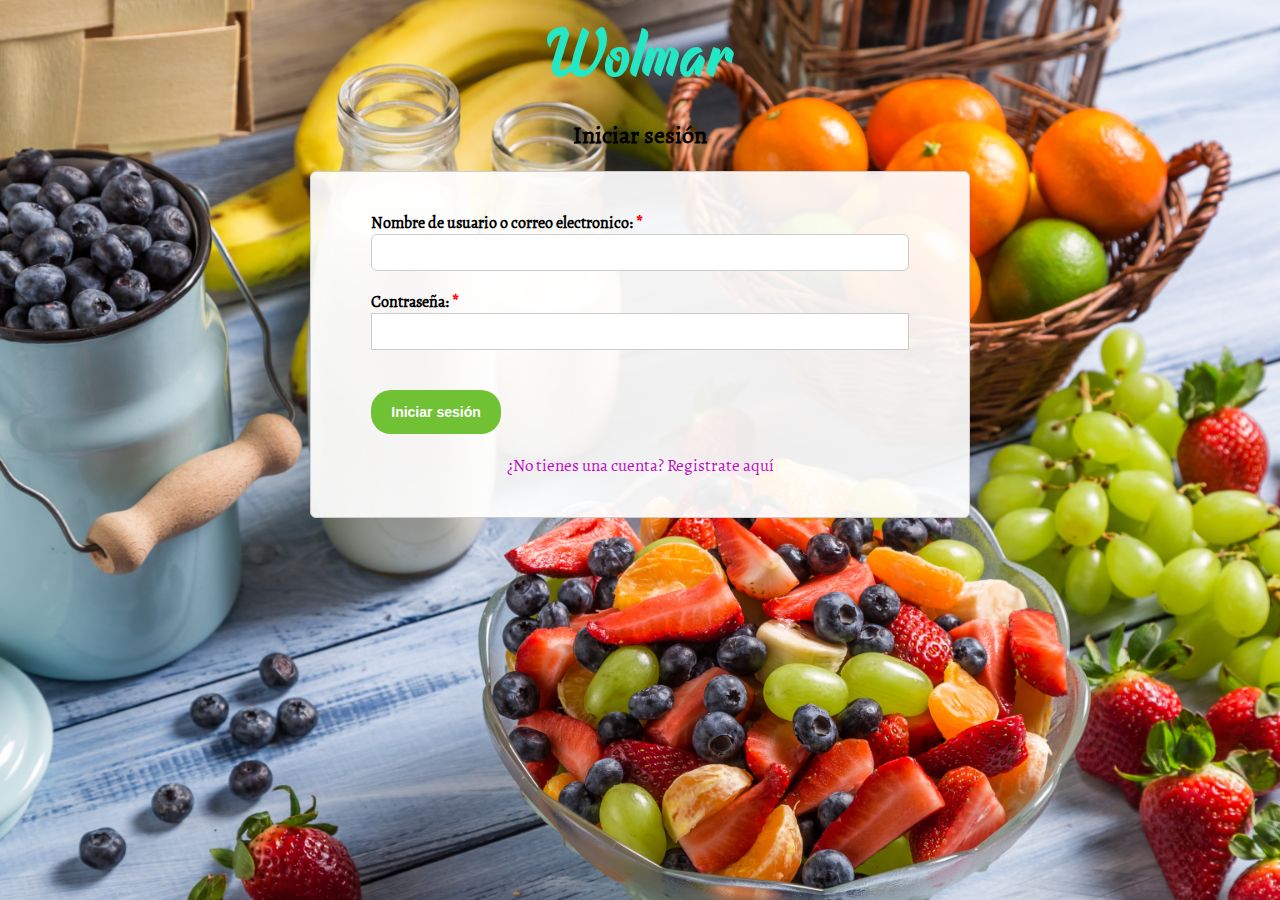
==== login.html @ 38677db2 "Add files via upload" ====
<!DOCTYPE html>
<html lang="es">
<head>
	<title>Wolmar</title>
	<meta charset="utf-8">
	<link rel="stylesheet" type="text/css" href="css/login.css">
</head>
<body>
	<div class="form-registro">
		<h1>Wolmar</h1>
		<h2>Iniciar sesión</h2>
		<form>
			<label for="correo usuario" >Nombre de usuario o correo electronico: <span class="*">*</span></label>
			<input type="text" name="correo usuario">

			<label for="password" >Contraseña: <span class="*">*</span></label>
			<input type="password" name="password">

			<input type="submit" name="logear" value="Iniciar sesión">

			<a href="Registro.html">¿No tienes una cuenta? Registrate aquí</a>
		</form>
		
	</div>

</body>
</html>
---- css/login.css ----
@font-face{
font-family:Raphtalia;
src: url(../fonts/Raphtalia_DEMO.ttf);
}

@font-face{
font-family:Alegreya;
src: url(../fonts/Alegreya-Regular.ttf);
}

body {
	font-family: 'Alegreya';
	background-image: url(../multimedia/pocuefrutas.jpg);
	background-repeat:no-repeat;
	/*Fondo estatico*/
	background-attachment:fixed;
	background-position:center;
	background-size: cover;
}

div {
	width: 700px;
	margin: 0 auto;
	text-align: center;
}

h1 {
	font-family: 'Raphtalia';
	font-weight: lighter;
	font-size: 70px;
	color: #24E8C5;
	margin: 10px;
}

h2 {
	font-weight: bold;
}

form {
	background-color: rgba(255, 255, 255, .92);
	border: 1px solid #ccc;
	margin: 20px;
	padding: 40px 60px;
	border-radius: 6px;
}

label {
	font-size: 16px;
	display: block;
	text-align: left;
	font-weight: bold;
}

span {
	color: red;
}

input {
	margin-bottom: 20px;
	width: 100%;
	padding:10px;
	box-sizing: border-box;
	border: 1px solid #ccc;
}

input[type="text"], input[type="email"] {
	border-radius: 6px;
}

input:focus {
	border: 1px solid #1668c4;
}

input[type="submit"]{
	display: block;
	margin-top: 20px;
	font-size: 14px;
	font-weight: bold;
	height: 44px;
	width: 130px;
	background: #70C234;
	color: #fff;
	border: none;
	border-radius: 20px;
}

input[type="submit"]:hover{
	background: #94ED53;
	cursor: pointer;
}

a {
	font-size: 17px;
	text-decoration:none;
	color:#32CDCF;
}

a:hover{
	color: #18699A;
	text-decoration:underline;
}

a:active{
	color: #26C1AC;
}

a:link {
	color:#BC09C2;
}

a:visited {
	color:#32CDCF;
}
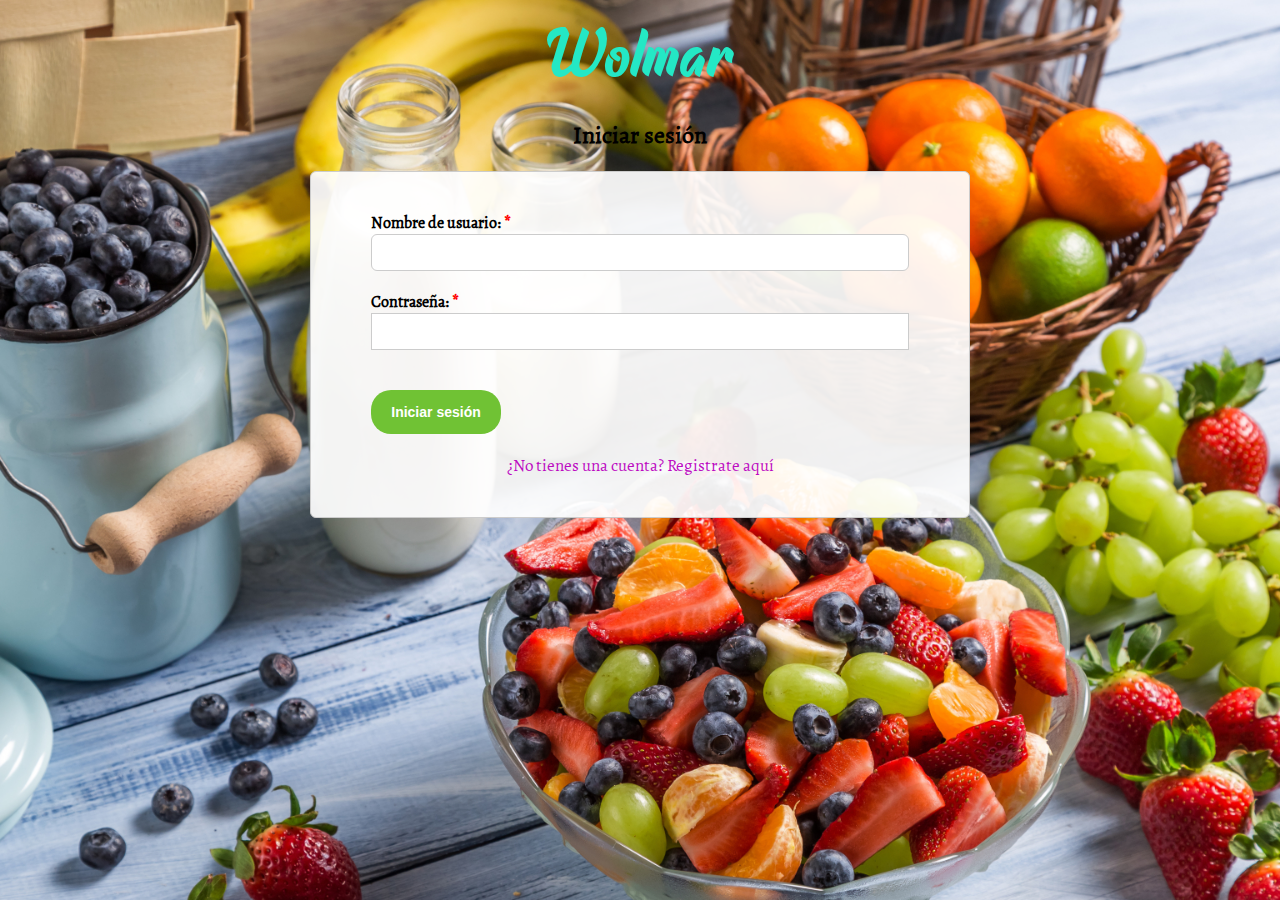
==== commit 1c58b6fb: "Add files via upload" ====
--- a/login.html
+++ b/login.html
@@ -1,27 +1,27 @@
-<!DOCTYPE html>
-<html lang="es">
-<head>
-	<title>Wolmar</title>
-	<meta charset="utf-8">
-	<link rel="stylesheet" type="text/css" href="css/login.css">
-</head>
-<body>
-	<div class="form-registro">
-		<h1>Wolmar</h1>
-		<h2>Iniciar sesión</h2>
-		<form>
-			<label for="correo usuario" >Nombre de usuario o correo electronico: <span class="*">*</span></label>
-			<input type="text" name="correo usuario">
-
-			<label for="password" >Contraseña: <span class="*">*</span></label>
-			<input type="password" name="password">
-
-			<input type="submit" name="logear" value="Iniciar sesión">
-
-			<a href="Registro.html">¿No tienes una cuenta? Registrate aquí</a>
-		</form>
-		
-	</div>
-
-</body>
+<!DOCTYPE html>
+<html lang="es">
+<head>
+	<title>Wolmar</title>
+	<meta charset="utf-8">
+	<link rel="stylesheet" type="text/css" href="css/login.css">
+</head>
+<body>
+	<div class="form-registro">
+		<h1>Wolmar</h1>
+		<h2>Iniciar sesión</h2>
+		<form action="login.php" method="post">
+			<label for="nombre_usuario" >Nombre de usuario: <span class="*">*</span></label>
+			<input type="text" name="nombre_usuario">
+
+			<label for="clave" >Contraseña: <span class="*">*</span></label>
+			<input type="password" name="clave">
+
+			<input type="submit" name="logear" value="Iniciar sesión">
+
+			<a href="Registro.html">¿No tienes una cuenta? Registrate aquí</a>
+		</form>
+		
+	</div>
+
+</body>
 </html>--- a/css/login.css
+++ b/css/login.css
@@ -1,113 +1,113 @@
-@font-face{
-font-family:Raphtalia;
-src: url(../fonts/Raphtalia_DEMO.ttf);
-}
-
-@font-face{
-font-family:Alegreya;
-src: url(../fonts/Alegreya-Regular.ttf);
-}
-
-body {
-	font-family: 'Alegreya';
-	background-image: url(../multimedia/pocuefrutas.jpg);
-	background-repeat:no-repeat;
-	/*Fondo estatico*/
-	background-attachment:fixed;
-	background-position:center;
-	background-size: cover;
-}
-
-div {
-	width: 700px;
-	margin: 0 auto;
-	text-align: center;
-}
-
-h1 {
-	font-family: 'Raphtalia';
-	font-weight: lighter;
-	font-size: 70px;
-	color: #24E8C5;
-	margin: 10px;
-}
-
-h2 {
-	font-weight: bold;
-}
-
-form {
-	background-color: rgba(255, 255, 255, .92);
-	border: 1px solid #ccc;
-	margin: 20px;
-	padding: 40px 60px;
-	border-radius: 6px;
-}
-
-label {
-	font-size: 16px;
-	display: block;
-	text-align: left;
-	font-weight: bold;
-}
-
-span {
-	color: red;
-}
-
-input {
-	margin-bottom: 20px;
-	width: 100%;
-	padding:10px;
-	box-sizing: border-box;
-	border: 1px solid #ccc;
-}
-
-input[type="text"], input[type="email"] {
-	border-radius: 6px;
-}
-
-input:focus {
-	border: 1px solid #1668c4;
-}
-
-input[type="submit"]{
-	display: block;
-	margin-top: 20px;
-	font-size: 14px;
-	font-weight: bold;
-	height: 44px;
-	width: 130px;
-	background: #70C234;
-	color: #fff;
-	border: none;
-	border-radius: 20px;
-}
-
-input[type="submit"]:hover{
-	background: #94ED53;
-	cursor: pointer;
-}
-
-a {
-	font-size: 17px;
-	text-decoration:none;
-	color:#32CDCF;
-}
-
-a:hover{
-	color: #18699A;
-	text-decoration:underline;
-}
-
-a:active{
-	color: #26C1AC;
-}
-
-a:link {
-	color:#BC09C2;
-}
-
-a:visited {
-	color:#32CDCF;
+@font-face{
+font-family:Raphtalia;
+src: url(../fonts/Raphtalia_DEMO.ttf);
+}
+
+@font-face{
+font-family:Alegreya;
+src: url(../fonts/Alegreya-Regular.ttf);
+}
+
+body {
+	font-family: 'Alegreya';
+	background-image: url(../multimedia/pocuefrutas.jpg);
+	background-repeat:no-repeat;
+	/*Fondo estatico*/
+	background-attachment:fixed;
+	background-position:center;
+	background-size: cover;
+}
+
+div {
+	width: 700px;
+	margin: 0 auto;
+	text-align: center;
+}
+
+h1 {
+	font-family: 'Raphtalia';
+	font-weight: lighter;
+	font-size: 70px;
+	color: #24E8C5;
+	margin: 10px;
+}
+
+h2 {
+	font-weight: bold;
+}
+
+form {
+	background-color: rgba(255, 255, 255, .92);
+	border: 1px solid #ccc;
+	margin: 20px;
+	padding: 40px 60px;
+	border-radius: 6px;
+}
+
+label {
+	font-size: 16px;
+	display: block;
+	text-align: left;
+	font-weight: bold;
+}
+
+span {
+	color: red;
+}
+
+input {
+	margin-bottom: 20px;
+	width: 100%;
+	padding:10px;
+	box-sizing: border-box;
+	border: 1px solid #ccc;
+}
+
+input[type="text"], input[type="email"] {
+	border-radius: 6px;
+}
+
+input:focus {
+	border: 1px solid #1668c4;
+}
+
+input[type="submit"]{
+	display: block;
+	margin-top: 20px;
+	font-size: 14px;
+	font-weight: bold;
+	height: 44px;
+	width: 130px;
+	background: #70C234;
+	color: #fff;
+	border: none;
+	border-radius: 20px;
+}
+
+input[type="submit"]:hover{
+	background: #94ED53;
+	cursor: pointer;
+}
+
+a {
+	font-size: 17px;
+	text-decoration:none;
+	color:#32CDCF;
+}
+
+a:hover{
+	color: #18699A;
+	text-decoration:underline;
+}
+
+a:active{
+	color: #26C1AC;
+}
+
+a:link {
+	color:#BC09C2;
+}
+
+a:visited {
+	color:#32CDCF;
 }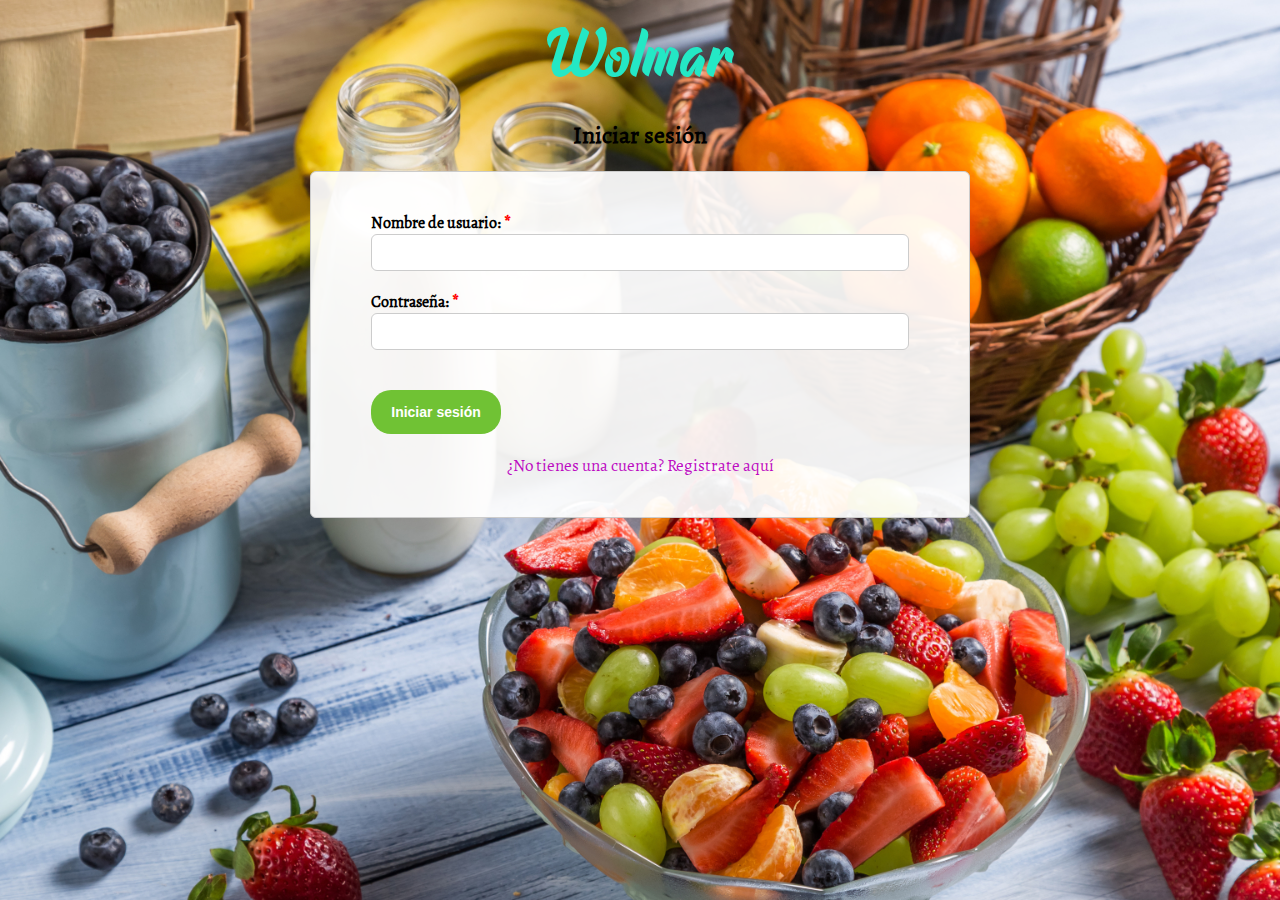
==== commit c3f5edba: "Add files via upload" ====
--- a/login.html
+++ b/login.html
@@ -11,10 +11,10 @@
 		<h2>Iniciar sesión</h2>
 		<form action="login.php" method="post">
 			<label for="nombre_usuario" >Nombre de usuario: <span class="*">*</span></label>
-			<input type="text" name="nombre_usuario">
+			<input type="text" name="nombre_usuario" maxlength="20" required>
 
 			<label for="clave" >Contraseña: <span class="*">*</span></label>
-			<input type="password" name="clave">
+			<input type="password" name="clave" maxlength="20" required>
 
 			<input type="submit" name="logear" value="Iniciar sesión">
 
--- a/css/login.css
+++ b/css/login.css
@@ -63,7 +63,7 @@
 	border: 1px solid #ccc;
 }
 
-input[type="text"], input[type="email"] {
+input[type="text"], input[type="email"], input[type="password"] {
 	border-radius: 6px;
 }
 
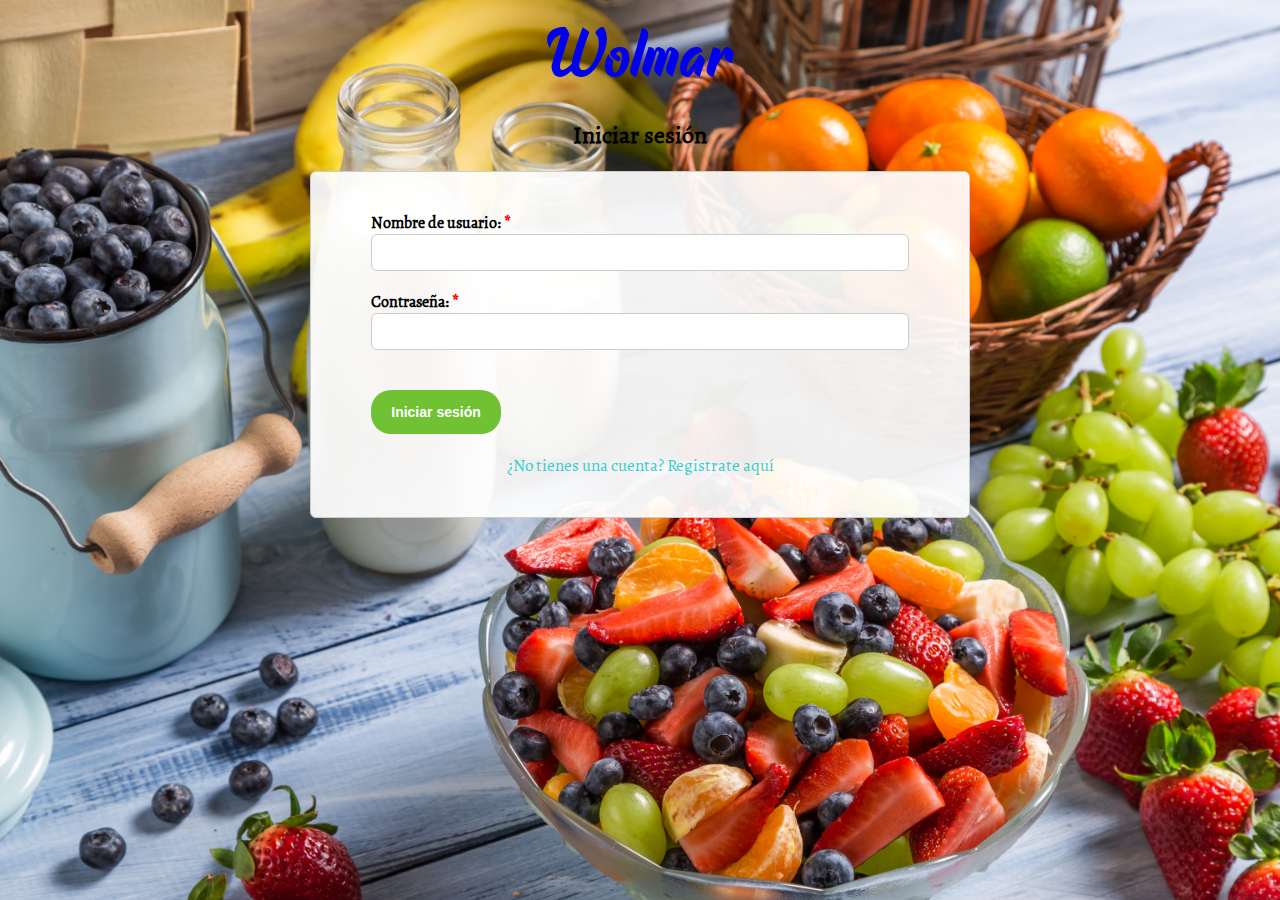
==== commit cd744e38: "Add files via upload" ====
--- a/login.html
+++ b/login.html
@@ -7,7 +7,7 @@
 </head>
 <body>
 	<div class="form-registro">
-		<h1>Wolmar</h1>
+		<h1><a href="index.php">Wolmar</a></h1>
 		<h2>Iniciar sesión</h2>
 		<form action="login.php" method="post">
 			<label for="nombre_usuario" >Nombre de usuario: <span class="*">*</span></label>
--- a/css/login.css
+++ b/css/login.css
@@ -30,6 +30,20 @@
 	font-size: 70px;
 	color: #24E8C5;
 	margin: 10px;
+}
+
+h1 a {
+	padding: 9px;
+	text-decoration: none;
+	transition: all .18s;
+}
+
+h1 a:visited {
+	color:#24E8C5;
+}
+
+h1 a:hover{
+	color: #fff;
 }
 
 h2 {
@@ -89,25 +103,21 @@
 	cursor: pointer;
 }
 
-a {
+form a {
 	font-size: 17px;
 	text-decoration:none;
 	color:#32CDCF;
 }
 
-a:hover{
+form a:hover{
 	color: #18699A;
 	text-decoration:underline;
 }
 
-a:active{
+form a:active{
 	color: #26C1AC;
 }
 
-a:link {
-	color:#BC09C2;
-}
-
-a:visited {
+form a:visited {
 	color:#32CDCF;
 }